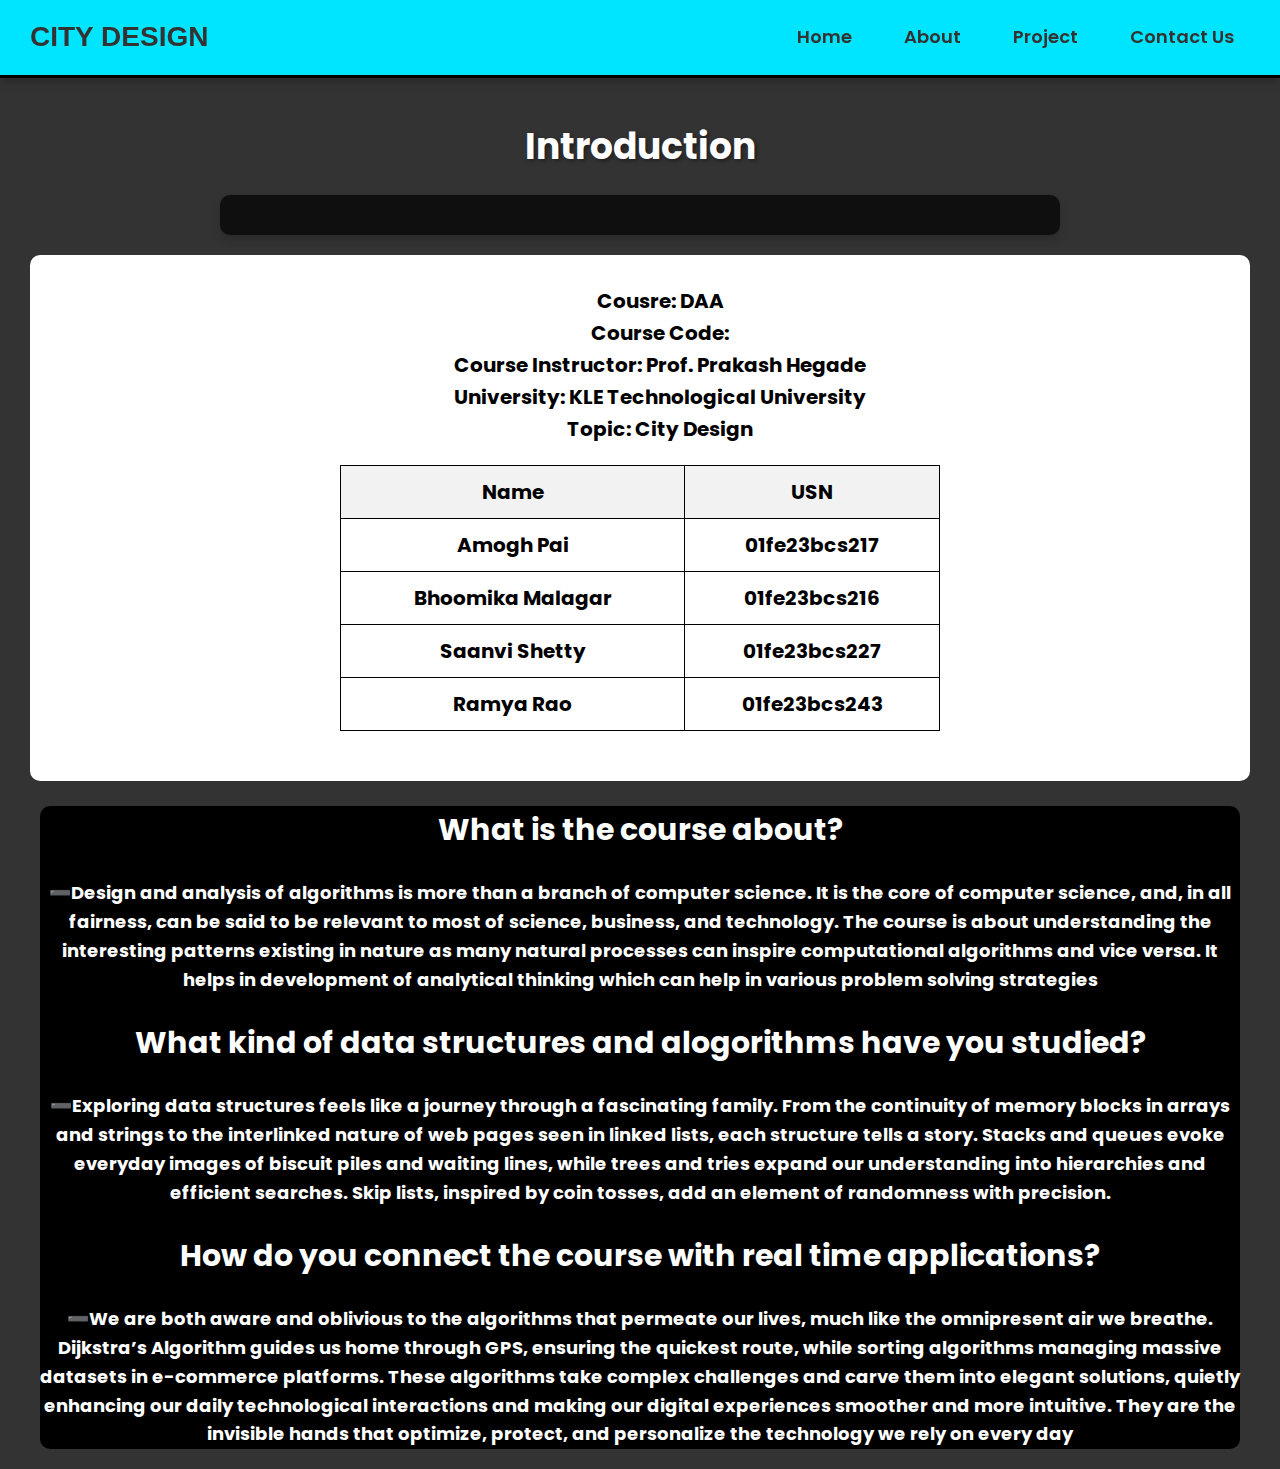
==== index.html @ 0b7f0de0 "Update index.html" ====
<!DOCTYPE html>
<html lang="en">
<head>
    <meta charset="UTF-8">
    <meta name="viewport" content="width=device-width, initial-scale=1.0">
    <title>Portfolio</title>
    <link rel="stylesheet" href="style.css">
    <link href="https://fonts.googleapis.com/css2?family=Poppins:wght@300;400;600&display=swap" rel="stylesheet">
</head>
<body>
    <!-- Navbar -->
    <nav class="navbar">
        <div class="logo">City Design</div>
        <ul class="nav-links">
            <li><a href="index.html">Home</a></li>
            <li><a href="about.html">About</a></li>
            <li><a href="project.html">Project</a></li>
            <li><a href="#contact">Contact Us</a></li>
        </ul>
    </nav>
    
    <!-- Content -->
    <div class="content">
        <h1 class="headings">Introduction</h1>
        <p class="intro">
            <section class="courses">
                <div class="basic">
                    <ul class="course-list">
                        <li>Cousre: DAA</li>
                        <li>Course Code:</li>
                        <li>Course Instructor: Prof. Prakash Hegade</li>
                        <li>University: KLE Technological University</li>
                        <li>Topic: City Design</li>

                    </ul>  
                    <table class="table">
                        <thead>
                            <tr>
                                <th>Name</th>
                                <th>USN</th>
                            </tr>
                        </thead>
                        <tbody>
                            <tr>
                                <td>Amogh Pai</td>
                                <td>01fe23bcs217</td>
                            </tr>
                            <tr>
                                <td>Bhoomika Malagar </td>
                                <td>01fe23bcs216</td>
                            </tr>
                            <tr>
                                <td>Saanvi Shetty</td>
                                <td>01fe23bcs227</td>
                            </tr>
                            <tr>
                                <td>Ramya Rao</td>
                                <td>01fe23bcs243</td>
                            </tr>
                        </tbody>
                    </table>
                </div>
                <div class="questions">
                    <h2>What is the course about?</h2>
                    <p class="ans">➖Design and analysis of algorithms is more than a branch of computer science. It is the core of
                        computer science, and, in all fairness, can be said to be relevant to most of
                        science, business, and technology. The course is about understanding the interesting
                         patterns existing in nature as many natural processes can inspire computational algorithms and vice versa.
                         It helps in development of analytical thinking which can help in various problem solving strategies</p>
                    <h2>What kind of data structures and alogorithms have you studied?</h2>
                    <p class="ans">➖Exploring data structures feels like a journey 
                        through a fascinating family. From the continuity of memory 
                        blocks in arrays and strings to the interlinked nature of web 
                        pages seen in linked lists, each structure tells a story. Stacks 
                        and queues evoke everyday images of biscuit piles and waiting lines, 
                        while trees and tries expand our understanding into hierarchies and efficient searches. Skip lists, inspired by coin tosses, 
                        add an element of randomness with precision.</p>
                    <h2>How do you connect the course with real time applications?</h2>
                    <p class="ans">➖We are both aware and oblivious to the algorithms that permeate
                         our lives, much like the omnipresent air we breathe. Dijkstra’s Algorithm guides
                          us home through GPS, ensuring the quickest route, while sorting algorithms managing 
                          massive datasets in e-commerce platforms. These algorithms take complex challenges and 
                          carve them into elegant solutions, quietly enhancing our daily technological interactions and
                           making our digital experiences smoother and more intuitive. They are the invisible hands that 
                           optimize, protect, and personalize the technology we rely on every day</p>

                </div>

            </section>

        </p>
    </div>
</body>
</html>
---- style.css ----
/* General Styles */
body {
    margin: 0;
    font-family: 'Poppins', sans-serif;
    background-color: #333; /* Soft background color for a professional look */
    color: #ffffff;
    line-height: 1.6; /* Improved readability */
}

/* Navbar */
.navbar {
    display: flex;
    justify-content: space-between;
    align-items: center;
    background-color: #00e5ff; /* Professional tone */
    padding: 15px 30px;
    color: #000;
    border-bottom: 3px solid #000000;
    box-shadow: 0 4px 8px rgba(0, 0, 0, 0.2); /* Subtle depth */
    position: sticky;
    top: 0;
    z-index: 1000;
    animation: fadeIn 1s ease-in-out;
}

.logo {
    font-size: 28px;
    font-weight: bold;
    font-family: 'Lucida Sans', sans-serif;
    color: #333;
    text-transform: uppercase;
}

.nav-links {
    list-style: none;
    display: flex;
    gap: 20px;
    margin: 0;
    padding: 0;
}

.nav-links a {
    text-decoration: none;
    color: #333;
    font-size: 18px;
    padding: 8px 16px;
    transition: all 0.3s ease;
    border-radius: 4px;
    font-weight: 600;
}

.nav-links a:hover {
    background-color: #000000; /* Highlight effect */
    color: #ffffff;
    transform: scale(1.05);
    transition: transform 0.3s ease, background-color 0.3s ease;
}

/* Headings */
.headings {
    font-family: 'Poppins', sans-serif;
    font-size: 36px;
    color: #ffffff;
    text-align: center;
    margin: 40px 0 20px;
    text-shadow: 2px 2px 4px rgba(0, 0, 0, 0.4); /* Subtle glow */
    animation: slideDown 1s ease-out;
}

/* Intro Section */
.intro {
    font-family: 'Poppins', sans-serif;
    font-size: 20px;
    color: #ffffff;
    max-width: 800px;
    margin: 20px auto;
    text-align: justify;
    padding: 0 20px;
    background: rgba(0, 0, 0, 0.7);
    padding: 20px;
    border-radius: 10px;
    box-shadow: 0 4px 8px rgba(0, 0, 0, 0.2);
    animation: fadeInUp 1.2s ease-in-out;
}

.basic {
    background-color: #fff;
    color: #000;
    width: 1200px; /* Set a fixed width */
    height: auto; /* Remove invalid value "150px auto" */
    margin: 20px auto; /* Center the box horizontally */
    border-radius: 10px;
    text-align: center;
    font-weight: bold;
    font-size: 20px;
    padding: 10px 10px 30px 10px; /* Adds more space at the bottom */
    transition: transform 0.3s ease;
    animation: fadeInUp 1.2s ease-in-out;
}
.course-list li{
    list-style: none;
}
table {
    border-collapse: collapse; /* Removes double borders */
    width: 50%; /* Adjust table width */
    margin: 20px auto; /* Centers the table */
    text-align: center; /* Aligns text in cells */
}

th, td {
    border: 1px solid #000; /* Adds borders to cells */
    padding: 10px; /* Adds padding inside cells */
}

th {
    background-color: #f2f2f2; /* Adds a light background to headers */
    font-weight: bold;
}
.questions{
    background-color: #000;
    width: 1200px ; /* Set a fixed width */
    height: 150px auto; /* Set a fixed height */
    margin: 20px auto; /* Adjust the margin for positioning */
    border-radius: 10px;
    text-align: center;
    font-weight: bold;
    font-size: 20px;
    transition: transform 0.3s ease;
    animation: fadeInUp 1.2s ease-in-out;
}
.ans{
    font-size: 18px;
    font-weight: bold;
}

/* About Section */
.about-section {
    text-align: center;
    padding: 40px 20px;
    background-color: rgba(0, 0, 0, 0.85);
}

.section-title {
    font-family: 'Poppins', sans-serif;
    font-size: 36px;
    color: #ffffff;
    margin-bottom: 20px;
    animation: fadeIn 1s ease-in;
}

.section-intro {
    max-width: 800px;
    margin: 0 auto;
    text-align: justify;
    font-size: 18px;
    line-height: 1.8;
    padding: 20px;
    background: rgba(255, 255, 255, 0.1);
    border-radius: 8px;
    animation: fadeInUp 1.2s ease-in-out;
}

/* Team Section */
.team-section {
    padding: 40px 20px;
    background-color: #444;
    color: #fff;
    text-align: center;
}

.team-container {
    display: flex;
    flex-wrap: wrap;
    justify-content: center;
    gap: 30px;
    margin-top: 20px;
}

.team-member {
    background-color: #000000;
    border: 1px solid #ddd;
    border-radius: 10px;
    width: 280px;
    padding: 20px;
    text-align: center;
    box-shadow: 0 6px 12px rgba(0, 0, 0, 0.2);
    transition: transform 0.3s ease, box-shadow 0.3s ease;
    animation: fadeInUp 1.5s ease-in-out;
}

.team-member:hover {
    transform: translateY(-8px);
    box-shadow: 0 10px 20px rgba(0, 0, 0, 0.3);
}

.member-name {
    font-size: 22px;
    font-weight: bold;
    color: #ffffff;
    margin-bottom: 10px;
}

.member-usn, .member-skills {
    font-size: 16px;
    color: #ccc;
}

/* Project Section */
.project-section {
    text-align: center;
    padding: 40px 20px;
    background: linear-gradient(to bottom, #444, #222);
    color: #ffffff;
}

.phases {
    background-color: #ffffff;
    color: #000;
    padding: 20px;
    border-radius: 10px;
    box-shadow: 0 4px 10px rgba(0, 0, 0, 0.2);
    transition: transform 0.3s ease;
    animation: fadeInUp 1.2s ease-in-out;
}

.phases:hover {
    transform: scale(1.02);
}

.project-title {
    font-size: 36px;
    font-weight: bold;
    color: #ffffff;
    margin-bottom: 20px;
    animation: slideDown 1s ease-in-out;
}

.project-description {
    max-width: 800px;
    margin: 0 auto 20px;
    font-size: 20px;
    line-height: 1.8;
}

/* Buttons */
.project-link,
.github {
    text-decoration: none;
    color: #ffffff;
    font-weight: bold;
    border-radius: 8px;
    padding: 10px 20px;
    transition: background-color 0.3s ease, transform 0.2s ease;
    background-color: #00e5ff;
}

.project-link:hover,
.github:hover {
    background-color: #005582;
    transform: scale(1.05);
}

.project-features {
    font-size: 20px;
}

.team-container-1 {
    display: flex; /* Align team members in a row */
    justify-content: space-evenly; /* Evenly space out the team member containers */
    flex-wrap: wrap; /* Allow the items to wrap if there's not enough space */
    gap: 20px; /* Adds space between team member containers */
    margin-top: 30px;
}
.team-member-1 {
    background-color: #000000;
    border: 1px solid #ddd;
    border-radius: 10px;
    width: 280px;
    padding: 20px;
    text-align: center;
    box-shadow: 0 6px 12px rgba(0, 0, 0, 0.2);
    transition: transform 0.3s ease, box-shadow 0.3s ease;
    animation: fadeInUp 1.5s ease-in-out;
}

.team-member-1:hover {
    transform: translateY(-8px);
    box-shadow: 0 10px 20px rgba(0, 0, 0, 0.3);
}

/* Responsive Design */
@media screen and (max-width: 768px) {
    .navbar {
        flex-direction: column;
        align-items: flex-start;
        padding: 10px 20px;
    }

    .nav-links {
        flex-direction: column;
        gap: 10px;
        width: 100%;
    }

    .intro, .phases, .team-member, .basic, .questions {
        width: 90%;
        margin: 20px auto;
    }

    .headings, .section-title {
        font-size: 24px;
    }

    .project-description, .intro, .section-intro {
        font-size: 16px;
    }
}

/* Keyframe Animations */
@keyframes fadeIn {
    from {
        opacity: 0;
    }
    to {
        opacity: 1;
    }
}

@keyframes fadeInUp {
    from {
        opacity: 0;
        transform: translateY(20px);
    }
    to {
        opacity: 1;
        transform: translateY(0);
    }
}

@keyframes slideDown {
    from {
        transform: translateY(-20px);
        opacity: 0;
    }
    to {
        transform: translateY(0);
        opacity: 1;
    }
}
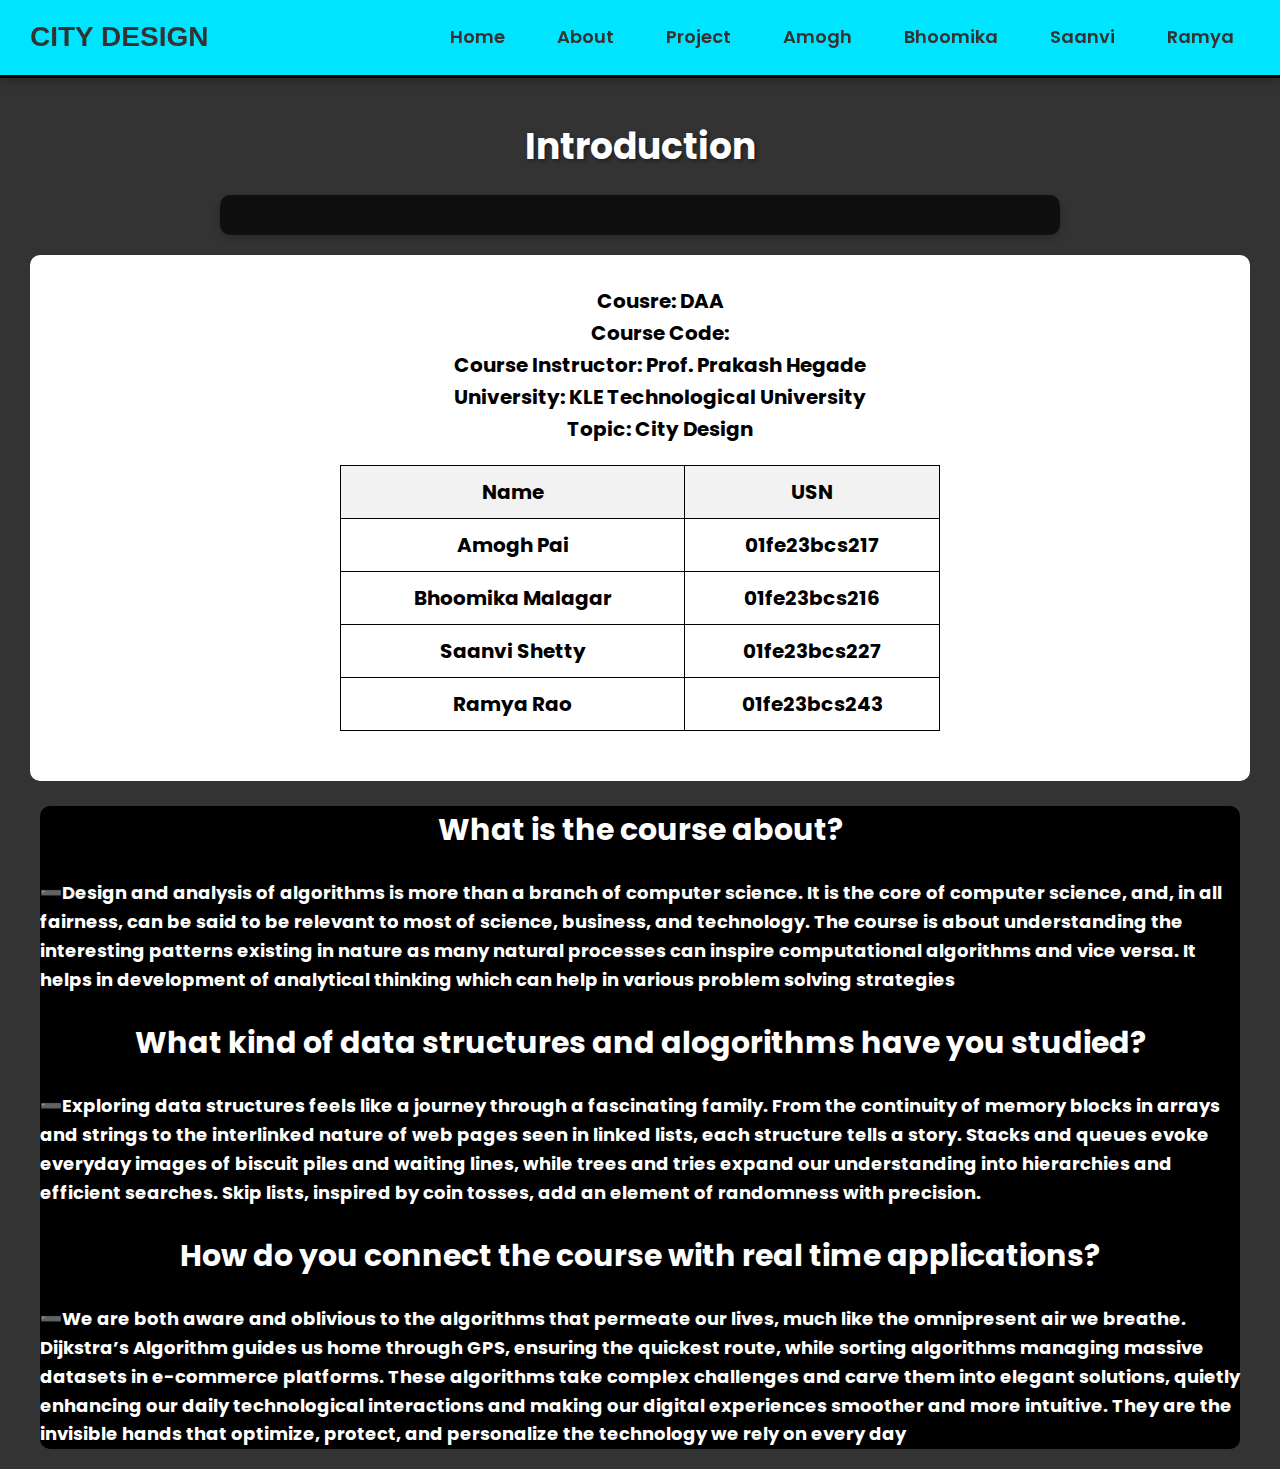
==== commit fd2a9a50: "Update index.html" ====
--- a/index.html
+++ b/index.html
@@ -13,9 +13,13 @@
         <div class="logo">City Design</div>
         <ul class="nav-links">
             <li><a href="index.html">Home</a></li>
-            <li><a href="about.html">About</a></li>
+            <li><a href="About.html">About</a></li>
             <li><a href="project.html">Project</a></li>
-            <li><a href="#contact">Contact Us</a></li>
+            <li><a href="amogh.html">Amogh</a></li>
+            <li><a href="#contact">Bhoomika</a></li>
+            <li><a href="#contact">Saanvi </a></li>
+            <li><a href="#contact">Ramya</a></li>
+
         </ul>
     </nav>
     
--- a/style.css
+++ b/style.css
@@ -131,6 +131,7 @@
 .ans{
     font-size: 18px;
     font-weight: bold;
+    text-align: left;
 }
 
 /* About Section */
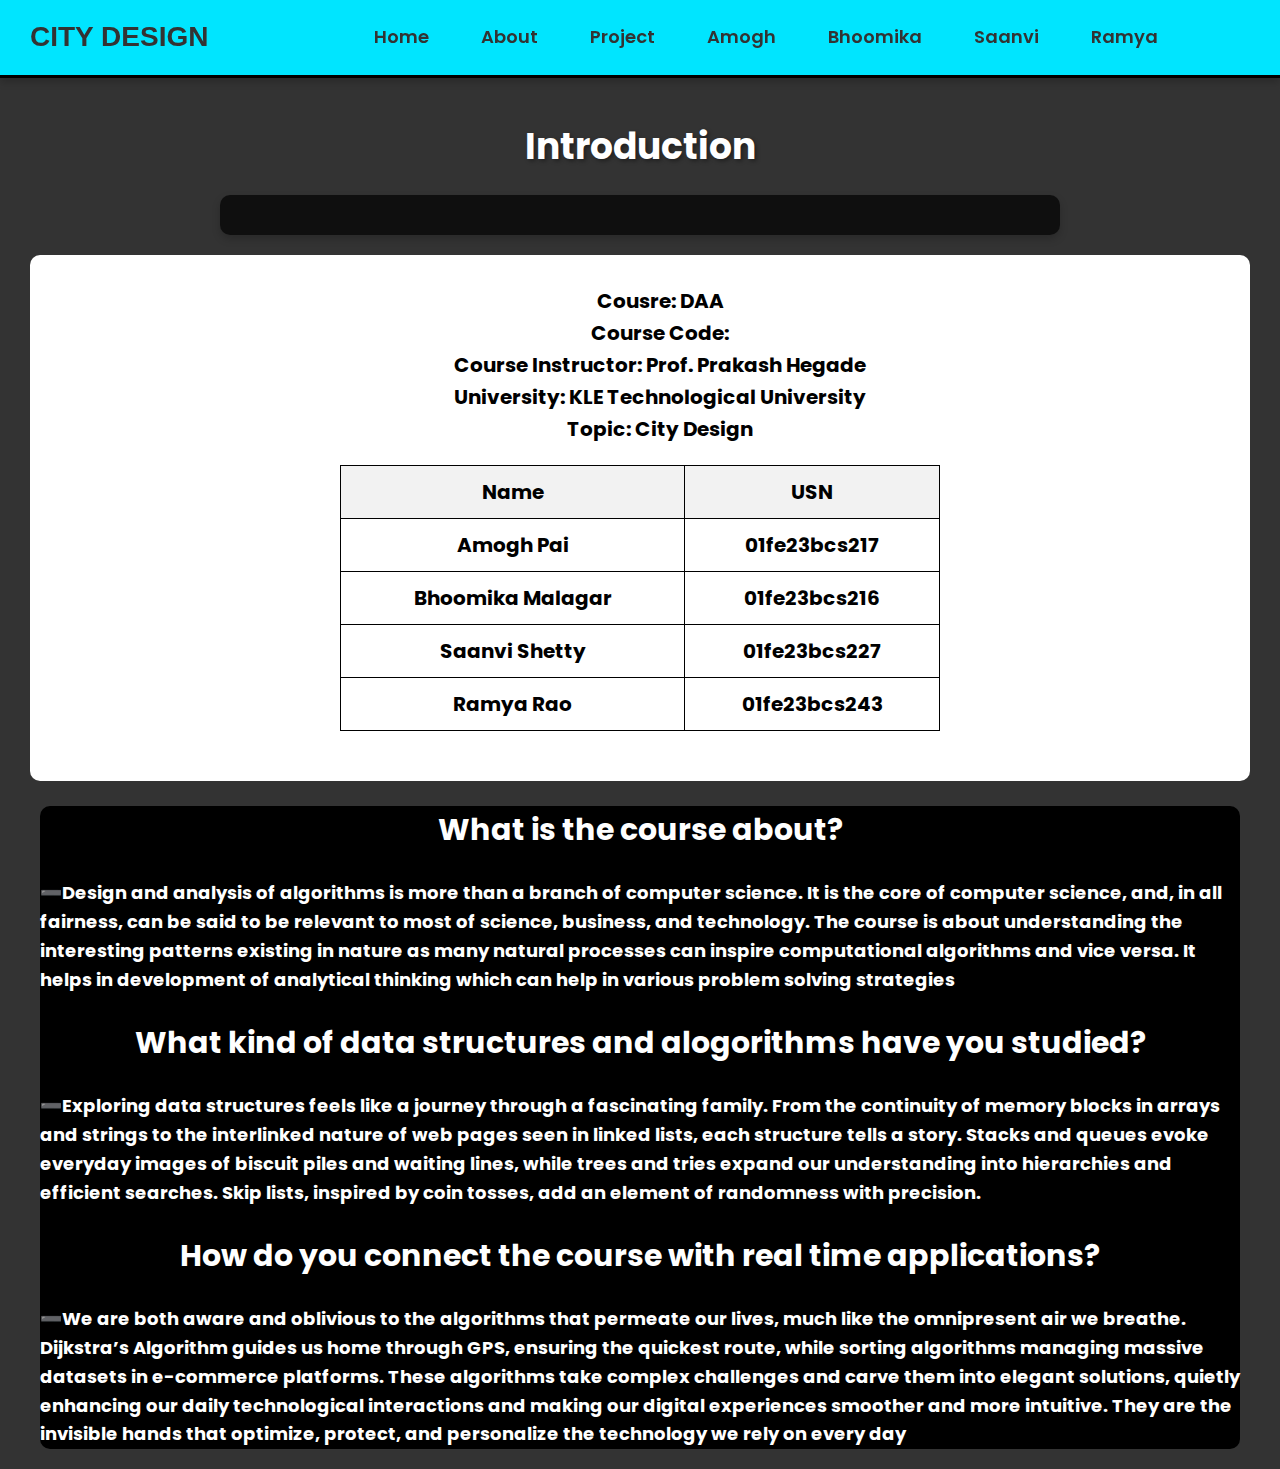
==== commit 2301342d: "Update index.html" ====
--- a/index.html
+++ b/index.html
@@ -13,10 +13,10 @@
         <div class="logo">City Design</div>
         <ul class="nav-links">
             <li><a href="index.html">Home</a></li>
-            <li><a href="About.html">About</a></li>
+            <li><a href="about.html">About</a></li>
             <li><a href="project.html">Project</a></li>
             <li><a href="amogh.html">Amogh</a></li>
-            <li><a href="#contact">Bhoomika</a></li>
+            <li><a href="bhoomika.html">Bhoomika</a></li>
             <li><a href="#contact">Saanvi </a></li>
             <li><a href="#contact">Ramya</a></li>
 
--- a/style.css
+++ b/style.css
@@ -10,7 +10,7 @@
 /* Navbar */
 .navbar {
     display: flex;
-    justify-content: space-between;
+    justify-content: flex-start;
     align-items: center;
     background-color: #00e5ff; /* Professional tone */
     padding: 15px 30px;
@@ -21,6 +21,7 @@
     top: 0;
     z-index: 1000;
     animation: fadeIn 1s ease-in-out;
+    text-align: left;
 }
 
 .logo {
@@ -29,6 +30,7 @@
     font-family: 'Lucida Sans', sans-serif;
     color: #333;
     text-transform: uppercase;
+    margin-right: 150px;
 }
 
 .nav-links {
@@ -37,6 +39,11 @@
     gap: 20px;
     margin: 0;
     padding: 0;
+
+    text-align: left;
+}
+.nav-links li{
+    text-align: left;
 }
 
 .nav-links a {
@@ -47,6 +54,7 @@
     transition: all 0.3s ease;
     border-radius: 4px;
     font-weight: 600;
+    text-align: left;
 }
 
 .nav-links a:hover {
@@ -289,6 +297,114 @@
     box-shadow: 0 10px 20px rgba(0, 0, 0, 0.3);
 }
 
+
+/* Amogh Pai*/
+/* Business Ideas Section */
+
+.business-ideas {
+    padding: 2rem;
+    text-align: center;
+}
+
+.business-ideas h2 {
+    font-weight: 600;
+    margin-bottom: 1.5rem;
+    color: #ffffff;
+}
+
+/* Ideas Box Styling */
+.ideas-box {
+    background-color: #ffffff;
+    border: 1px solid #ddd;
+    border-radius: 8px;
+    padding: 2rem;
+    max-width: 800px;
+    margin: 0 auto;
+    box-shadow: 0 4px 6px rgba(0, 0, 0, 0.1);
+    text-align: left;
+}
+
+.idea {
+    margin-bottom: 1.5rem;
+}
+
+
+.idea h3 {
+    font-size: 1.25rem;
+    font-weight: 600;
+    margin-bottom: 0.5rem;
+    color: #000;
+}
+
+.idea p {
+    font-size: 1rem;
+    color: #000000;
+}
+.idea li {
+    font-size: 1rem;
+    color: #000000;
+}
+
+.Reflection {
+    padding: 2rem;
+    text-align: center;
+}
+.reflection-box {
+    background-color: #ffffff;
+    border: 1px solid #ddd;
+    border-radius: 8px;
+    padding: 2rem;
+    max-width: 800px;
+    margin: 0 auto;
+    box-shadow: 0 4px 6px rgba(0, 0, 0, 0.1);
+    text-align: left;
+}
+
+.Reflection li {
+    font-size: 1.25rem;
+    font-weight: 600;
+    margin-bottom: 0.5rem;
+    color: #000;
+}
+.Reflection p {
+    font-size: 18px;
+    color: #000000;
+    font-weight: 500;
+}
+
+
+/* Keyframe Animations */
+@keyframes fadeIn {
+    from {
+        opacity: 0;
+    }
+    to {
+        opacity: 1;
+    }
+}
+
+@keyframes fadeInUp {
+    from {
+        opacity: 0;
+        transform: translateY(20px);
+    }
+    to {
+        opacity: 1;
+        transform: translateY(0);
+    }
+}
+
+@keyframes slideDown {
+    from {
+        transform: translateY(-20px);
+        opacity: 0;
+    }
+    to {
+        transform: translateY(0);
+        opacity: 1;
+    }
+}
+
 /* Responsive Design */
 @media screen and (max-width: 768px) {
     .navbar {
@@ -316,35 +432,3 @@
         font-size: 16px;
     }
 }
-
-/* Keyframe Animations */
-@keyframes fadeIn {
-    from {
-        opacity: 0;
-    }
-    to {
-        opacity: 1;
-    }
-}
-
-@keyframes fadeInUp {
-    from {
-        opacity: 0;
-        transform: translateY(20px);
-    }
-    to {
-        opacity: 1;
-        transform: translateY(0);
-    }
-}
-
-@keyframes slideDown {
-    from {
-        transform: translateY(-20px);
-        opacity: 0;
-    }
-    to {
-        transform: translateY(0);
-        opacity: 1;
-    }
-}
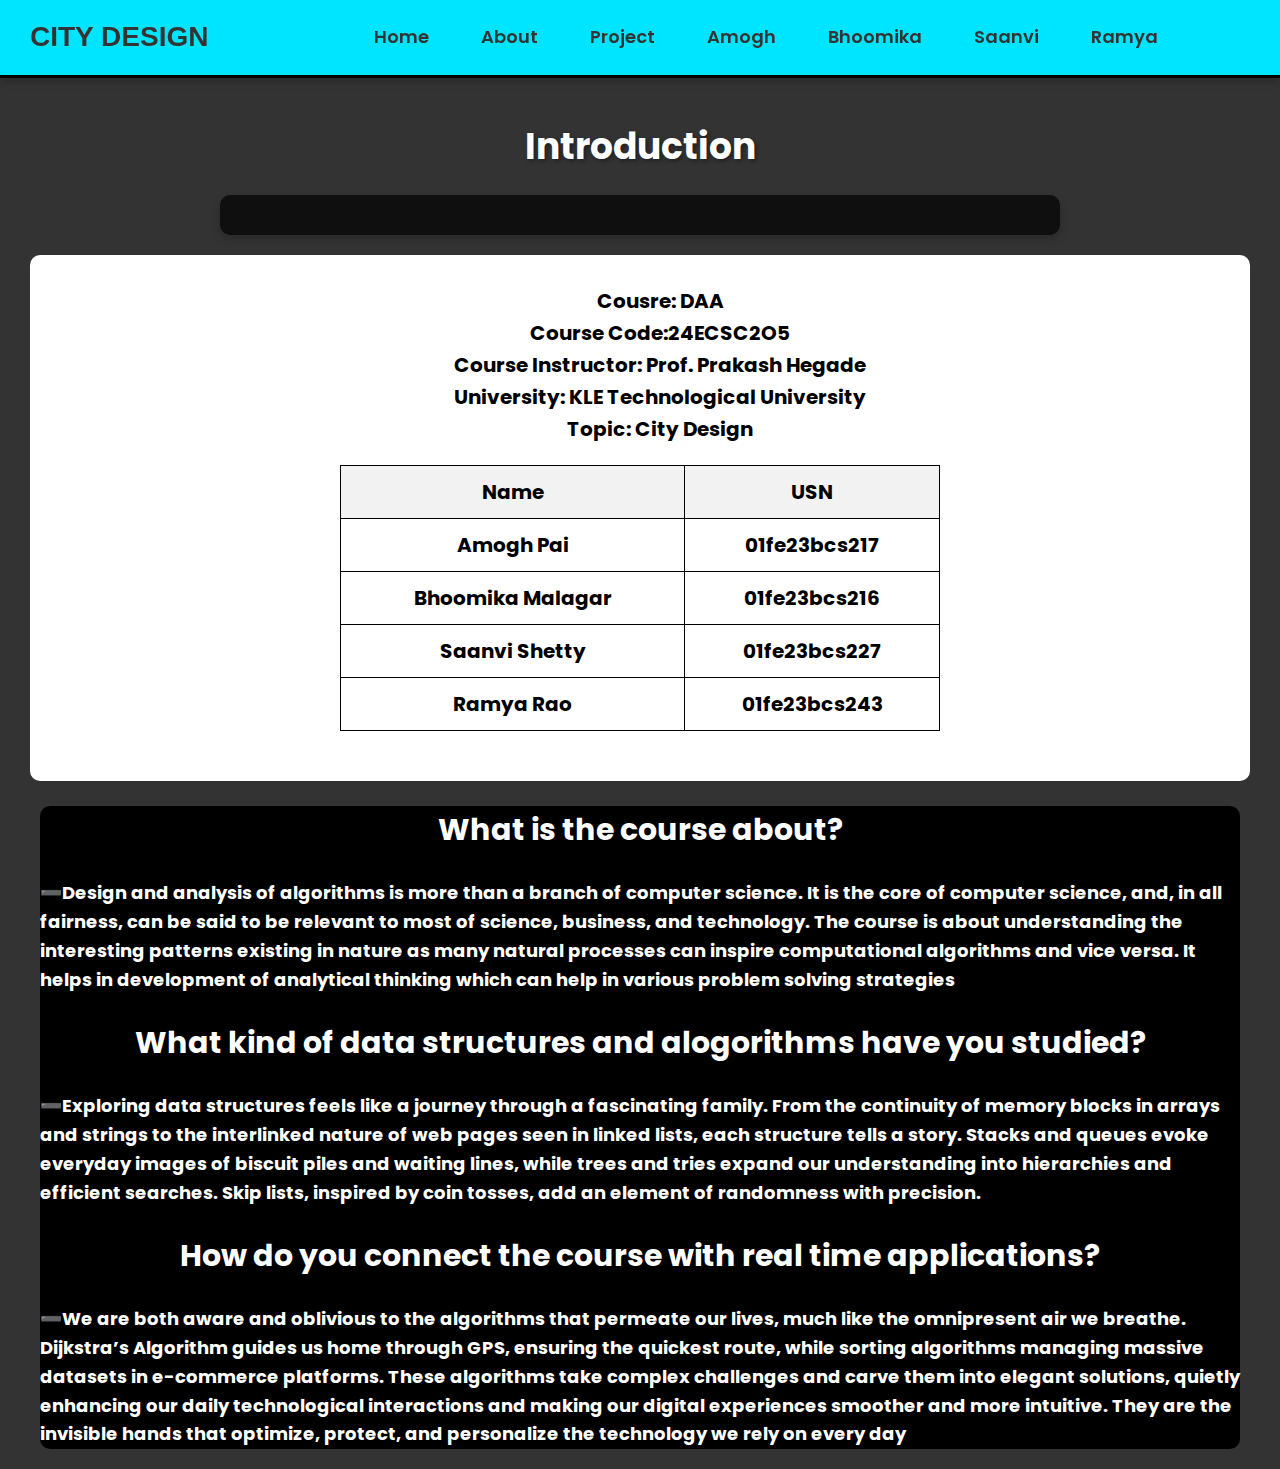
==== commit b38c3966: "Update index.html" ====
--- a/index.html
+++ b/index.html
@@ -17,7 +17,7 @@
             <li><a href="project.html">Project</a></li>
             <li><a href="amogh.html">Amogh</a></li>
             <li><a href="bhoomika.html">Bhoomika</a></li>
-            <li><a href="#contact">Saanvi </a></li>
+            <li><a href="saanvi.html">Saanvi </a></li>
             <li><a href="#contact">Ramya</a></li>
 
         </ul>
@@ -31,7 +31,7 @@
                 <div class="basic">
                     <ul class="course-list">
                         <li>Cousre: DAA</li>
-                        <li>Course Code:</li>
+                        <li>Course Code:24ECSC2O5</li>
                         <li>Course Instructor: Prof. Prakash Hegade</li>
                         <li>University: KLE Technological University</li>
                         <li>Topic: City Design</li>
--- a/style.css
+++ b/style.css
@@ -372,6 +372,50 @@
     font-weight: 500;
 }
 
+/*Implementation*/
+
+.implementation {
+    padding: 2rem;
+    text-align: center;
+}
+
+.implementation-box {
+    background-color: #ffffff;
+    border: 1px solid #ddd;
+    border-radius: 8px;
+    padding: 2rem;
+    max-width: 800px;
+    margin: 0 auto;
+    box-shadow: 0 4px 6px rgba(0, 0, 0, 0.1);
+    text-align: left;
+}
+.implementation li {
+    font-size: 1.25rem;
+    font-weight: 600;
+    margin-bottom: 0.5rem;
+    color: #000;
+}
+.implementation p {
+    font-size: 18px;
+    color: #000000;
+    font-weight: 500;
+}
+
+.code {
+    text-decoration: none;
+    color: #ffffff;
+    font-weight: bold;
+    border-radius: 8px;
+    padding: 10px 20px;
+    transition: background-color 0.3s ease, transform 0.2s ease;
+    background-color: #28bddb;
+}
+
+.code:hover {
+    background-color: #000000;
+    transform: scale(1.05);
+}
+
 
 /* Keyframe Animations */
 @keyframes fadeIn {
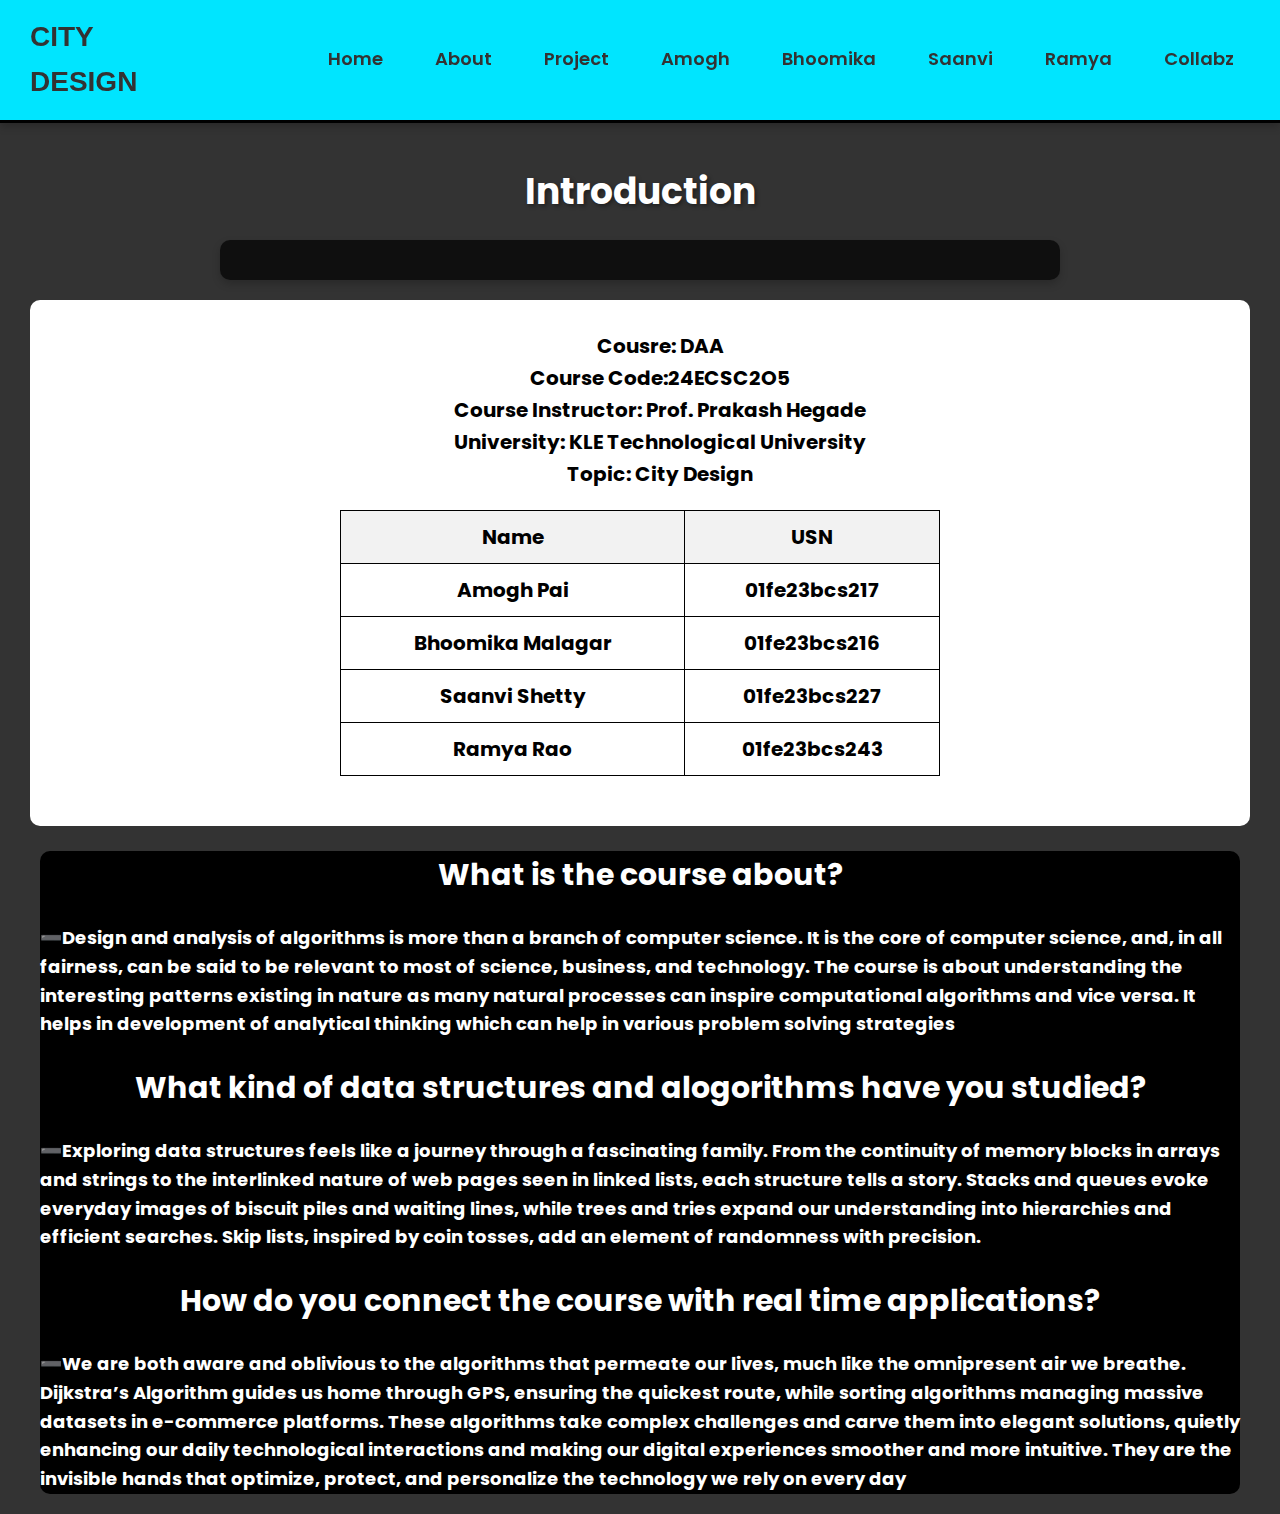
==== commit 192538c7: "Update index.html" ====
--- a/index.html
+++ b/index.html
@@ -18,7 +18,8 @@
             <li><a href="amogh.html">Amogh</a></li>
             <li><a href="bhoomika.html">Bhoomika</a></li>
             <li><a href="saanvi.html">Saanvi </a></li>
-            <li><a href="#contact">Ramya</a></li>
+            <li><a href="Ramya.html">Ramya</a></li>
+            <li><a href="Colab.html">Collabz</a></li>
 
         </ul>
     </nav>
--- a/style.css
+++ b/style.css
@@ -416,6 +416,62 @@
     transform: scale(1.05);
 }
 
+.breakdown-head{
+    padding: 2rem;
+    text-align: center;
+}
+
+.case-head{
+    padding: 2rem;
+    text-align: center;
+}
+
+.beakdown-box{
+    background-color: #ffffff;
+    border: 1px solid #ddd;
+    color: black;
+    border-radius: 8px;
+    padding: 2rem;
+    max-width: 800px;
+    margin: 0 auto;
+    box-shadow: 0 4px 6px rgba(0, 0, 0, 0.1);
+    text-align: left;
+
+}
+.case-breakdown li {
+    font-size: 18px;
+    color: #000000;
+    font-weight: 500;
+    padding: 3px;
+}
+
+.image-container img{
+    display: inline-block;
+      margin-right: 10px; 
+    align: centre;
+}
+
+.FHcase{
+    padding: 2rem;
+    text-align: center;
+}
+.FHbox{
+    background-color: #ffffff;
+    border: 1px solid #ddd;
+    color: black;
+    border-radius: 8px;
+    padding: 2rem;
+    max-width: 800px;
+    margin: 0 auto;
+    box-shadow: 0 4px 6px rgba(0, 0, 0, 0.1);
+    text-align: left;
+}
+.FHcase li {
+    font-size: 18px;
+    color: #000000;
+    font-weight: bold;
+    padding: 3px;
+}
 
 /* Keyframe Animations */
 @keyframes fadeIn {
